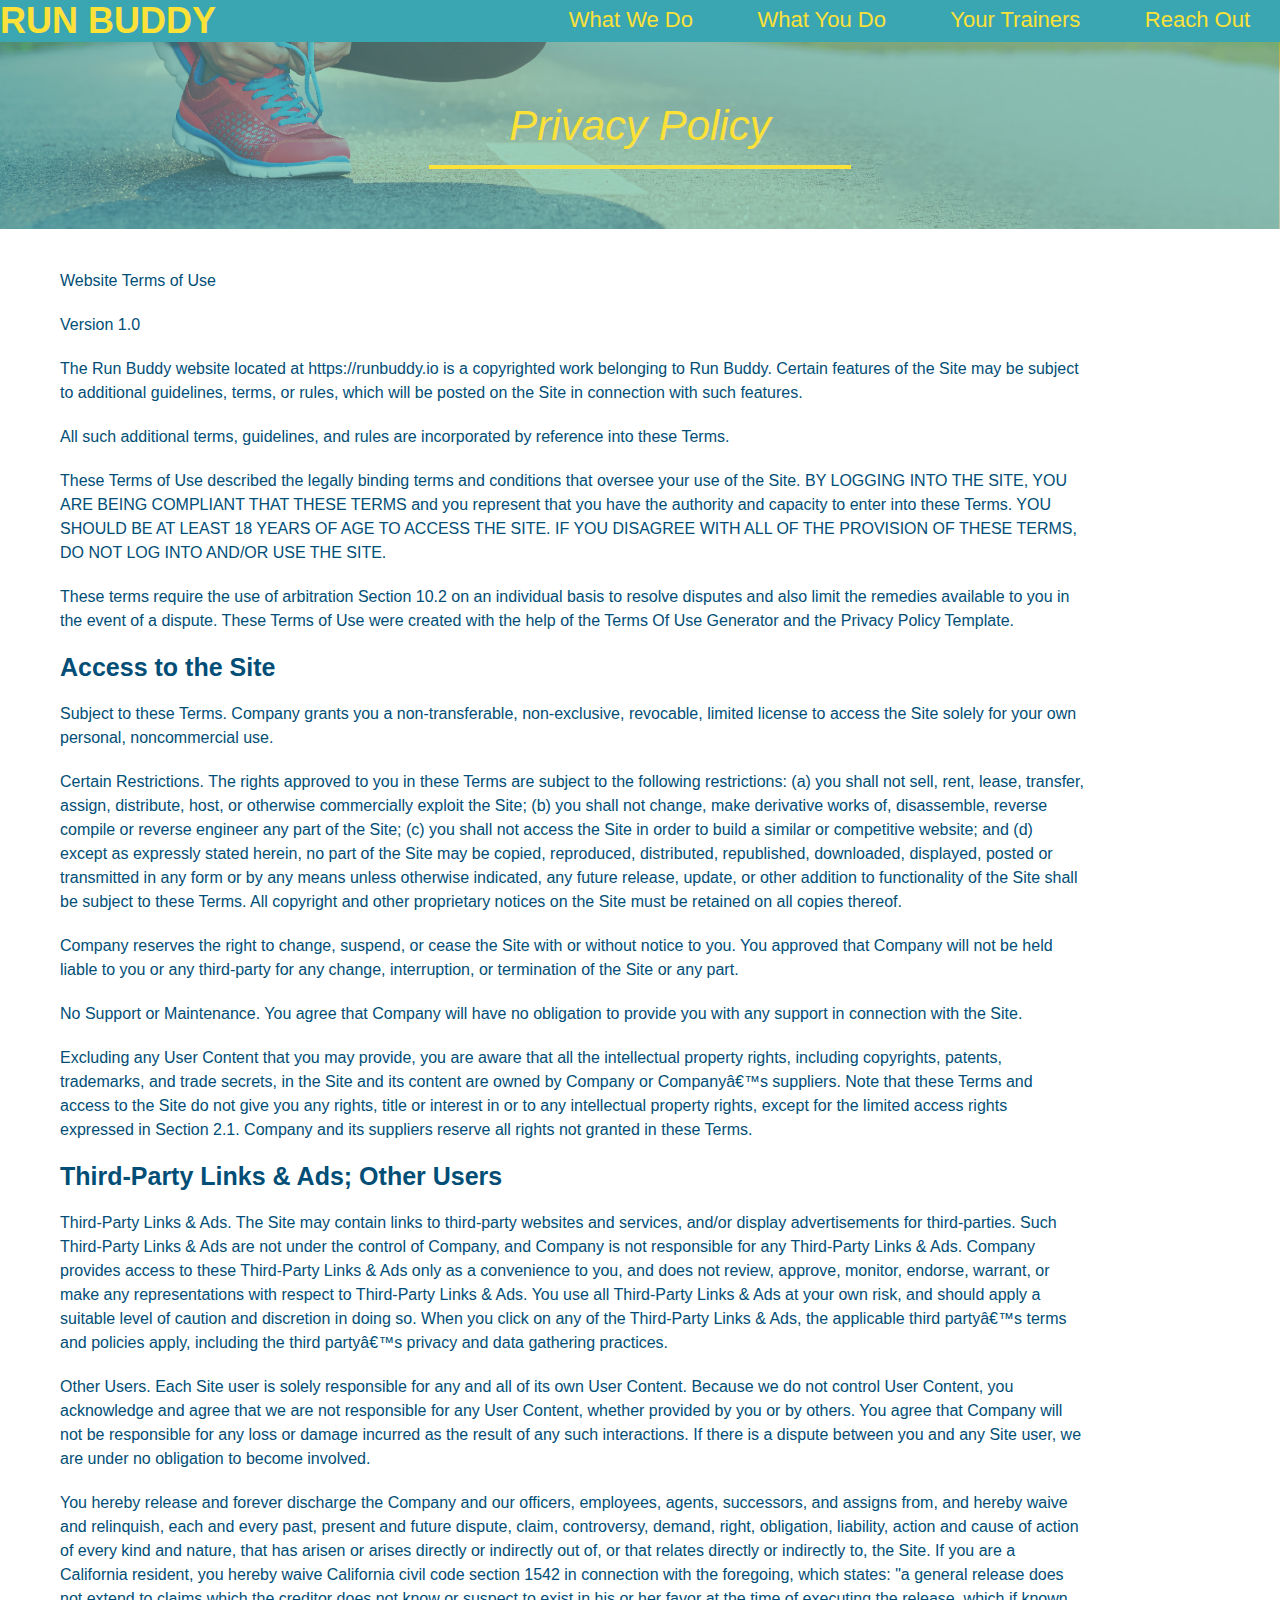
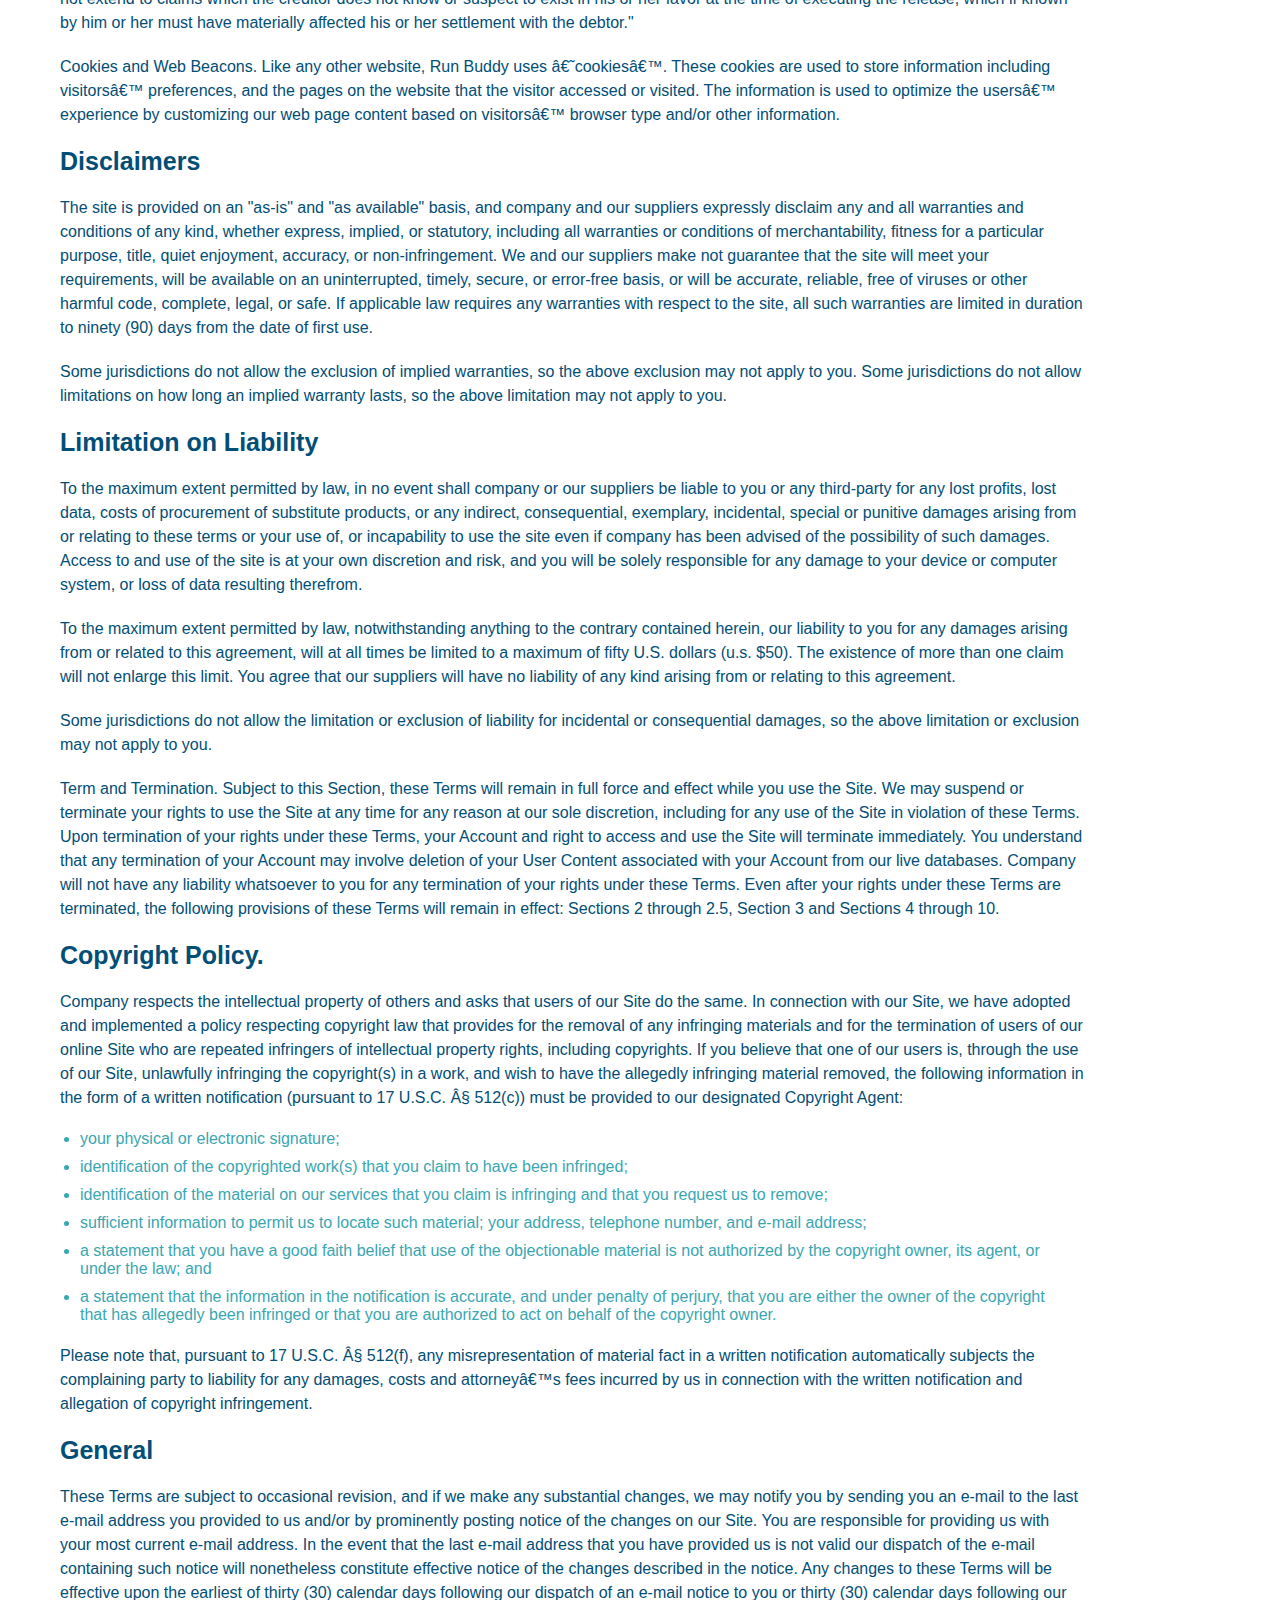
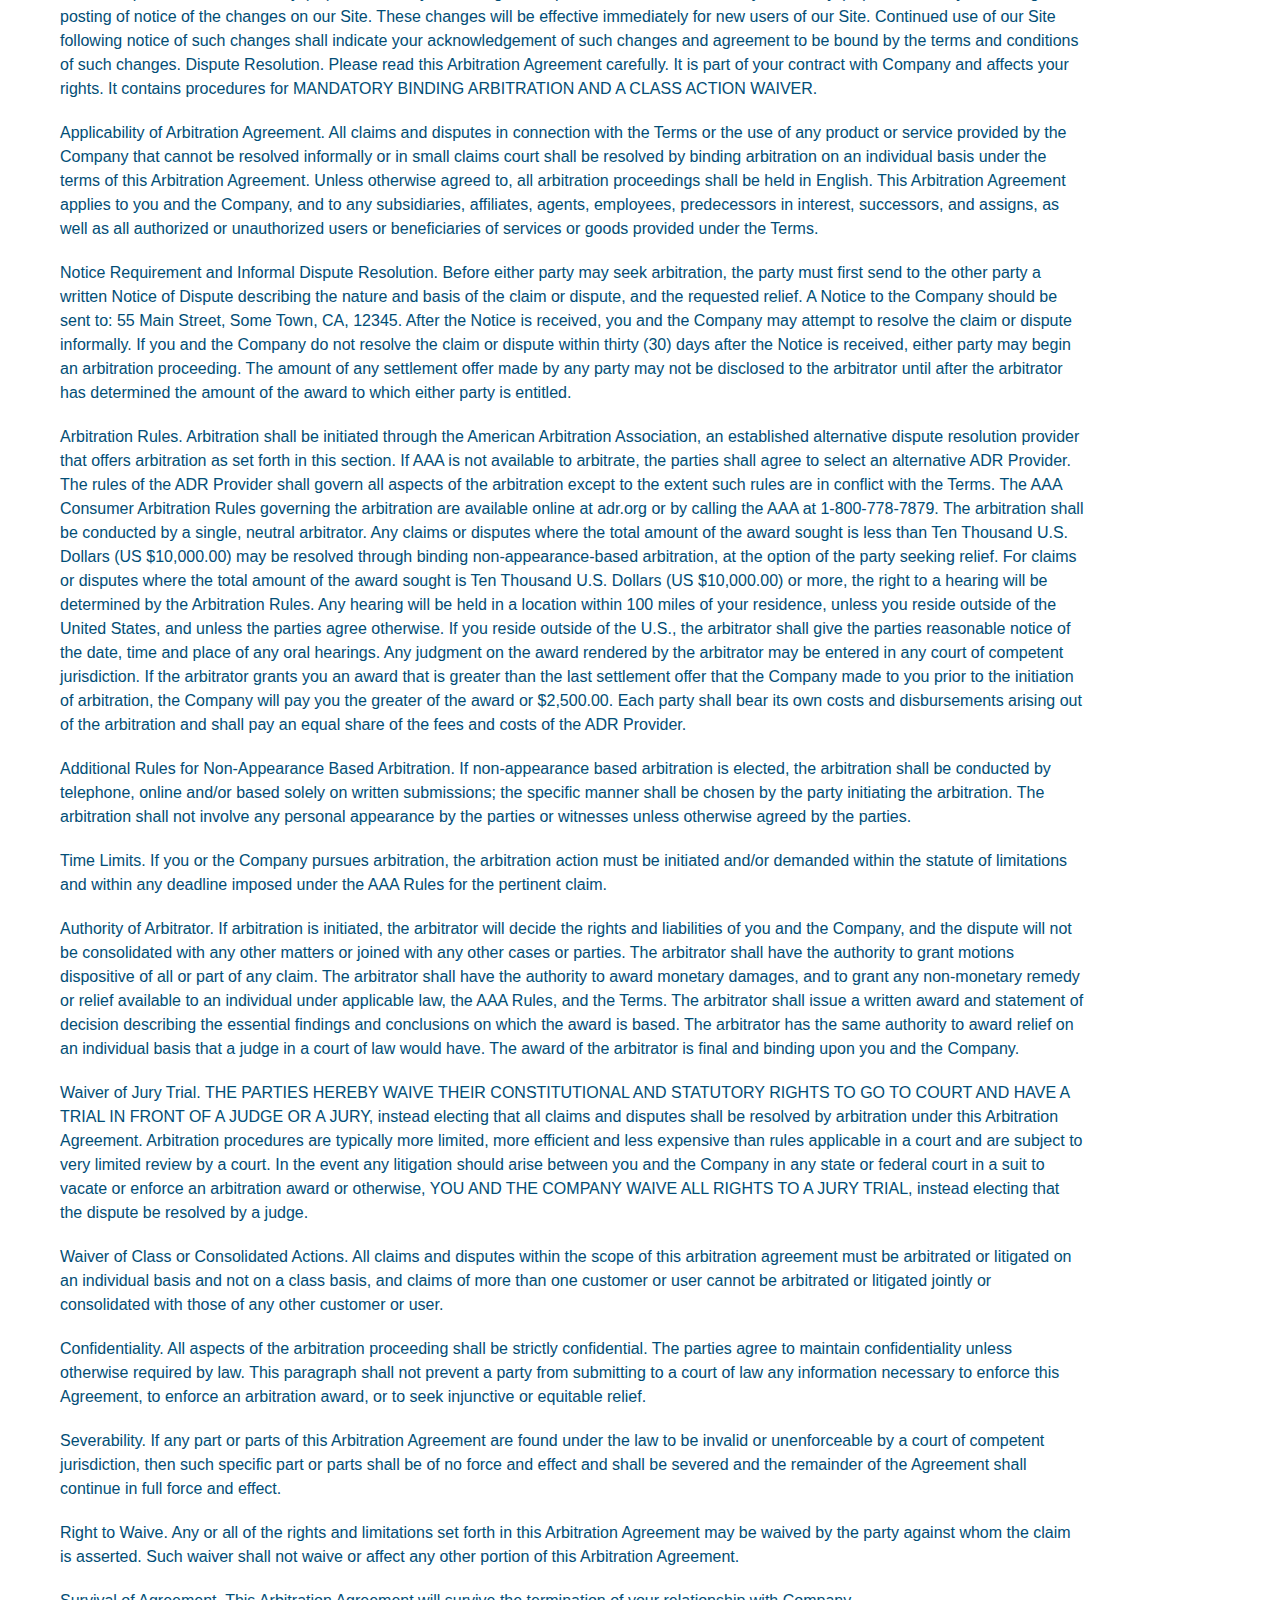
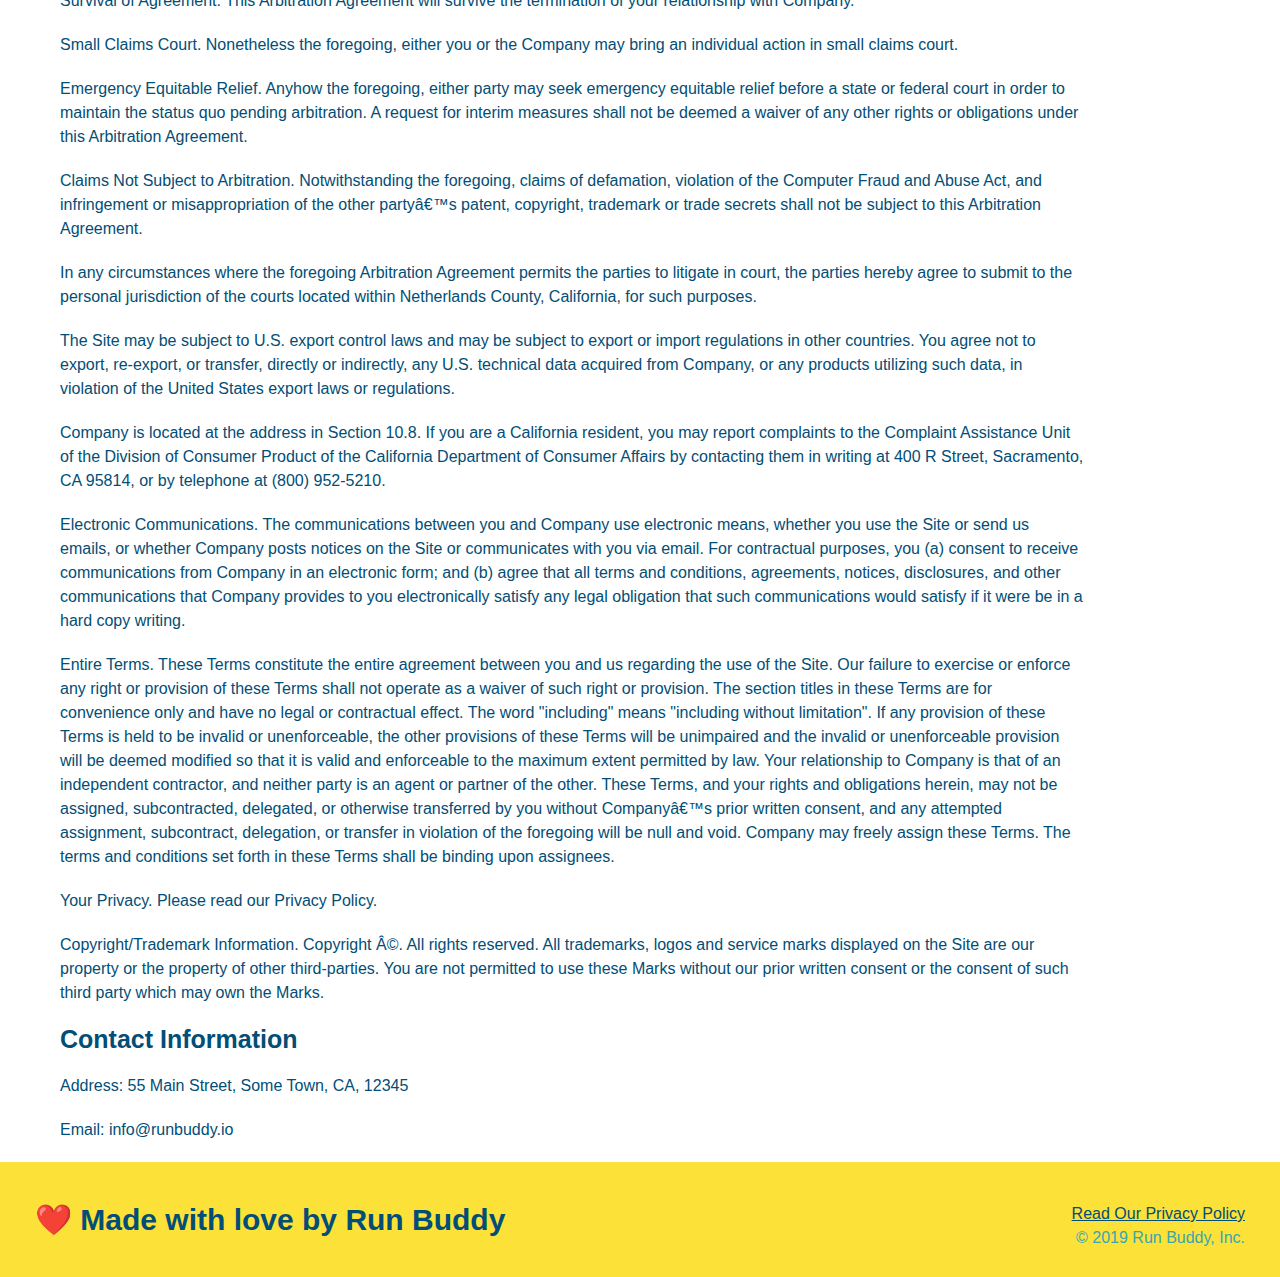
==== privacy-policy.html @ f42cd5c4 "privacy policy" ====
<!DOCTYPE html>
<html lang="en">
<head>
    <meta charset="UTF-8">
    <link rel="stylesheet" href="./assets/css/style.css" />
    <link rel="stylesheet" href="./assets/css/secondary-styles.css">
    <title>Privacy Policy - Run Buddy</title>
</head>
<body>
    <header>
        <h1>
            <a href="index.html">RUN BUDDY</a>
        </h1>
        <nav>
            <!-- Unorder list element -->
            <ul>
                <!--List item element-->
                <li>
                    <!--Anchor Element-->
                    <a href=".index.html#what-we-do">What We Do</a>
                </li>
                <li>
                    <a href=".index.html#what-you-do">What You Do</a>
                </li>
                <li>
                    <a href=".index.html#your-trainers">Your Trainers</a>
                </li>
                <li>
                    <a href=".index.html#reach-out">Reach Out</a>
                </li>
            </ul>
        </nav>
    </header>
    <section class="hero hero-secondary">
        <h2 class="page-title">
            Privacy Policy
        </h2>
    </section>
    <article class="secondary-content">
        <p>
            Website Terms of Use
          </p>
    
          <p>
            Version 1.0
          </p>
    
          <p>
            The Run Buddy website located at https://runbuddy.io is a copyrighted work belonging to Run Buddy. Certain
            features of the Site may be subject to additional guidelines, terms, or rules, which will be posted on the Site
            in connection with such features.
          </p>
    
          <p>
            All such additional terms, guidelines, and rules are incorporated by reference into these Terms.
          </p>
    
          <p>
            These Terms of Use described the legally binding terms and conditions that oversee your use of the Site. BY
            LOGGING INTO THE SITE, YOU ARE BEING COMPLIANT THAT THESE TERMS and you represent that you have the authority
            and capacity to enter into these Terms. YOU SHOULD BE AT LEAST 18 YEARS OF AGE TO ACCESS THE SITE. IF YOU
            DISAGREE WITH ALL OF THE PROVISION OF THESE TERMS, DO NOT LOG INTO AND/OR USE THE SITE.
          </p>
    
          <p>
            These terms require the use of arbitration Section 10.2 on an individual basis to resolve disputes and also
            limit the remedies available to you in the event of a dispute. These Terms of Use were created with the help of
            the Terms Of Use Generator and the Privacy Policy Template.
          </p>
    
          <h3>
            Access to the Site
          </h3>
    
          <p>
            Subject to these Terms. Company grants you a non-transferable, non-exclusive, revocable, limited license to
            access the Site solely for your own personal, noncommercial use.
          </p>
    
          <p>
            Certain Restrictions. The rights approved to you in these Terms are subject to the following restrictions: (a)
            you shall not sell, rent, lease, transfer, assign, distribute, host, or otherwise commercially exploit the Site;
            (b) you shall not change, make derivative works of, disassemble, reverse compile or reverse engineer any part of
            the Site; (c) you shall not access the Site in order to build a similar or competitive website; and (d) except
            as expressly stated herein, no part of the Site may be copied, reproduced, distributed, republished, downloaded,
            displayed, posted or transmitted in any form or by any means unless otherwise indicated, any future release,
            update, or other addition to functionality of the Site shall be subject to these Terms. All copyright and other
            proprietary notices on the Site must be retained on all copies thereof.
          </p>
    
          <p>
            Company reserves the right to change, suspend, or cease the Site with or without notice to you. You approved
            that Company will not be held liable to you or any third-party for any change, interruption, or termination of
            the Site or any part.
          </p>
    
          <p>
            No Support or Maintenance. You agree that Company will have no obligation to provide you with any support in
            connection with the Site.
          </p>
    
          <p>
            Excluding any User Content that you may provide, you are aware that all the intellectual property rights,
            including copyrights, patents, trademarks, and trade secrets, in the Site and its content are owned by Company
            or Companyâ€™s suppliers. Note that these Terms and access to the Site do not give you any rights, title or
            interest in or to any intellectual property rights, except for the limited access rights expressed in Section
            2.1. Company and its suppliers reserve all rights not granted in these Terms.
          </p>
    
          <h3>
            Third-Party Links & Ads; Other Users
          </h3>
    
          <p>
            Third-Party Links & Ads. The Site may contain links to third-party websites and services, and/or display
            advertisements for third-parties. Such Third-Party Links & Ads are not under the control of Company, and Company
            is not responsible for any Third-Party Links & Ads. Company provides access to these Third-Party Links & Ads
            only as a convenience to you, and does not review, approve, monitor, endorse, warrant, or make any
            representations with respect to Third-Party Links & Ads. You use all Third-Party Links & Ads at your own risk,
            and should apply a suitable level of caution and discretion in doing so. When you click on any of the
            Third-Party Links & Ads, the applicable third partyâ€™s terms and policies apply, including the third partyâ€™s
            privacy and data gathering practices.
          </p>
    
          <p>
            Other Users. Each Site user is solely responsible for any and all of its own User Content. Because we do not
            control User Content, you acknowledge and agree that we are not responsible for any User Content, whether
            provided by you or by others. You agree that Company will not be responsible for any loss or damage incurred as
            the result of any such interactions. If there is a dispute between you and any Site user, we are under no
            obligation to become involved.
          </p>
    
          <p>
            You hereby release and forever discharge the Company and our officers, employees, agents, successors, and
            assigns from, and hereby waive and relinquish, each and every past, present and future dispute, claim,
            controversy, demand, right, obligation, liability, action and cause of action of every kind and nature, that has
            arisen or arises directly or indirectly out of, or that relates directly or indirectly to, the Site. If you are
            a California resident, you hereby waive California civil code section 1542 in connection with the foregoing,
            which states: "a general release does not extend to claims which the creditor does not know or suspect to exist
            in his or her favor at the time of executing the release, which if known by him or her must have materially
            affected his or her settlement with the debtor."
          </p>
    
          <p>
            Cookies and Web Beacons. Like any other website, Run Buddy uses â€˜cookiesâ€™. These cookies are used to store
            information including visitorsâ€™ preferences, and the pages on the website that the visitor accessed or visited.
            The information is used to optimize the usersâ€™ experience by customizing our web page content based on visitorsâ€™
            browser type and/or other information.
          </p>
    
          <h3>
            Disclaimers
          </h3>
    
          <p>
            The site is provided on an "as-is" and "as available" basis, and company and our suppliers expressly disclaim
            any and all warranties and conditions of any kind, whether express, implied, or statutory, including all
            warranties or conditions of merchantability, fitness for a particular purpose, title, quiet enjoyment, accuracy,
            or non-infringement. We and our suppliers make not guarantee that the site will meet your requirements, will be
            available on an uninterrupted, timely, secure, or error-free basis, or will be accurate, reliable, free of
            viruses or other harmful code, complete, legal, or safe. If applicable law requires any warranties with respect
            to the site, all such warranties are limited in duration to ninety (90) days from the date of first use.
          </p>
    
          <p>
            Some jurisdictions do not allow the exclusion of implied warranties, so the above exclusion may not apply to
            you. Some jurisdictions do not allow limitations on how long an implied warranty lasts, so the above limitation
            may not apply to you.
          </p>
    
          <h3>
            Limitation on Liability
          </h3>
    
          <p>
            To the maximum extent permitted by law, in no event shall company or our suppliers be liable to you or any
            third-party for any lost profits, lost data, costs of procurement of substitute products, or any indirect,
            consequential, exemplary, incidental, special or punitive damages arising from or relating to these terms or
            your use of, or incapability to use the site even if company has been advised of the possibility of such
            damages. Access to and use of the site is at your own discretion and risk, and you will be solely responsible
            for any damage to your device or computer system, or loss of data resulting therefrom.
          </p>
    
          <p>
            To the maximum extent permitted by law, notwithstanding anything to the contrary contained herein, our liability
            to you for any damages arising from or related to this agreement, will at all times be limited to a maximum of
            fifty U.S. dollars (u.s. $50). The existence of more than one claim will not enlarge this limit. You agree that
            our suppliers will have no liability of any kind arising from or relating to this agreement.
          </p>
    
          <p>
            Some jurisdictions do not allow the limitation or exclusion of liability for incidental or consequential
            damages, so the above limitation or exclusion may not apply to you.
          </p>
    
          <p>
            Term and Termination. Subject to this Section, these Terms will remain in full force and effect while you use
            the Site. We may suspend or terminate your rights to use the Site at any time for any reason at our sole
            discretion, including for any use of the Site in violation of these Terms. Upon termination of your rights under
            these Terms, your Account and right to access and use the Site will terminate immediately. You understand that
            any termination of your Account may involve deletion of your User Content associated with your Account from our
            live databases. Company will not have any liability whatsoever to you for any termination of your rights under
            these Terms. Even after your rights under these Terms are terminated, the following provisions of these Terms
            will remain in effect: Sections 2 through 2.5, Section 3 and Sections 4 through 10.
          </p>
    
          <h3>
            Copyright Policy.
          </h3>
    
          <p>
            Company respects the intellectual property of others and asks that users of our Site do the same. In connection
            with our Site, we have adopted and implemented a policy respecting copyright law that provides for the removal
            of any infringing materials and for the termination of users of our online Site who are repeated infringers of
            intellectual property rights, including copyrights. If you believe that one of our users is, through the use of
            our Site, unlawfully infringing the copyright(s) in a work, and wish to have the allegedly infringing material
            removed, the following information in the form of a written notification (pursuant to 17 U.S.C. Â§ 512(c)) must
            be provided to our designated Copyright Agent:
          </p>
    
          <ul>
            <li>
              your physical or electronic signature;
            </li>
            <li>
              identification of the copyrighted work(s) that you claim to have been infringed;
            </li>
            <li>
              identification of the material on our services that you claim is infringing and that you request us to remove;
            </li>
            <li>
              sufficient information to permit us to locate such material; your address, telephone number, and e-mail
              address;
            </li>
            <li>
              a statement that you have a good faith belief that use of the objectionable material is not authorized by the
              copyright owner, its agent, or under the law; and
            </li>
            <li>
              a statement that the information in the notification is accurate, and under penalty of perjury, that you are
              either the owner of the copyright that has allegedly been infringed or that you are authorized to act on
              behalf of the copyright owner.
            </li>
          </ul>
    
          <p>
            Please note that, pursuant to 17 U.S.C. Â§ 512(f), any misrepresentation of material fact in a written
            notification automatically subjects the complaining party to liability for any damages, costs and attorneyâ€™s
            fees incurred by us in connection with the written notification and allegation of copyright infringement.
          </p>
    
          <h3>
            General
          </h3>
    
          <p>
            These Terms are subject to occasional revision, and if we make any substantial changes, we may notify you by
            sending you an e-mail to the last e-mail address you provided to us and/or by prominently posting notice of the
            changes on our Site. You are responsible for providing us with your most current e-mail address. In the event
            that the last e-mail address that you have provided us is not valid our dispatch of the e-mail containing such
            notice will nonetheless constitute effective notice of the changes described in the notice. Any changes to these
            Terms will be effective upon the earliest of thirty (30) calendar days following our dispatch of an e-mail
            notice to you or thirty (30) calendar days following our posting of notice of the changes on our Site. These
            changes will be effective immediately for new users of our Site. Continued use of our Site following notice of
            such changes shall indicate your acknowledgement of such changes and agreement to be bound by the terms and
            conditions of such changes. Dispute Resolution. Please read this Arbitration Agreement carefully. It is part of
            your contract with Company and affects your rights. It contains procedures for MANDATORY BINDING ARBITRATION AND
            A CLASS ACTION WAIVER.
          </p>
    
          <p>
            Applicability of Arbitration Agreement. All claims and disputes in connection with the Terms or the use of any
            product or service provided by the Company that cannot be resolved informally or in small claims court shall be
            resolved by binding arbitration on an individual basis under the terms of this Arbitration Agreement. Unless
            otherwise agreed to, all arbitration proceedings shall be held in English. This Arbitration Agreement applies to
            you and the Company, and to any subsidiaries, affiliates, agents, employees, predecessors in interest,
            successors, and assigns, as well as all authorized or unauthorized users or beneficiaries of services or goods
            provided under the Terms.
          </p>
    
          <p>
            Notice Requirement and Informal Dispute Resolution. Before either party may seek arbitration, the party must
            first send to the other party a written Notice of Dispute describing the nature and basis of the claim or
            dispute, and the requested relief. A Notice to the Company should be sent to: 55 Main Street, Some Town, CA,
            12345. After the Notice is received, you and the Company may attempt to resolve the claim or dispute informally.
            If you and the Company do not resolve the claim or dispute within thirty (30) days after the Notice is received,
            either party may begin an arbitration proceeding. The amount of any settlement offer made by any party may not
            be disclosed to the arbitrator until after the arbitrator has determined the amount of the award to which either
            party is entitled.
          </p>
    
          <p>
            Arbitration Rules. Arbitration shall be initiated through the American Arbitration Association, an established
            alternative dispute resolution provider that offers arbitration as set forth in this section. If AAA is not
            available to arbitrate, the parties shall agree to select an alternative ADR Provider. The rules of the ADR
            Provider shall govern all aspects of the arbitration except to the extent such rules are in conflict with the
            Terms. The AAA Consumer Arbitration Rules governing the arbitration are available online at adr.org or by
            calling the AAA at 1-800-778-7879. The arbitration shall be conducted by a single, neutral arbitrator. Any
            claims or disputes where the total amount of the award sought is less than Ten Thousand U.S. Dollars (US
            $10,000.00) may be resolved through binding non-appearance-based arbitration, at the option of the party seeking
            relief. For claims or disputes where the total amount of the award sought is Ten Thousand U.S. Dollars (US
            $10,000.00) or more, the right to a hearing will be determined by the Arbitration Rules. Any hearing will be
            held in a location within 100 miles of your residence, unless you reside outside of the United States, and
            unless the parties agree otherwise. If you reside outside of the U.S., the arbitrator shall give the parties
            reasonable notice of the date, time and place of any oral hearings. Any judgment on the award rendered by the
            arbitrator may be entered in any court of competent jurisdiction. If the arbitrator grants you an award that is
            greater than the last settlement offer that the Company made to you prior to the initiation of arbitration, the
            Company will pay you the greater of the award or $2,500.00. Each party shall bear its own costs and
            disbursements arising out of the arbitration and shall pay an equal share of the fees and costs of the ADR
            Provider.
          </p>
    
          <p>
            Additional Rules for Non-Appearance Based Arbitration. If non-appearance based arbitration is elected, the
            arbitration shall be conducted by telephone, online and/or based solely on written submissions; the specific
            manner shall be chosen by the party initiating the arbitration. The arbitration shall not involve any personal
            appearance by the parties or witnesses unless otherwise agreed by the parties.
          </p>
    
          <p>
            Time Limits. If you or the Company pursues arbitration, the arbitration action must be initiated and/or demanded
            within the statute of limitations and within any deadline imposed under the AAA Rules for the pertinent claim.
          </p>
    
          <p>
            Authority of Arbitrator. If arbitration is initiated, the arbitrator will decide the rights and liabilities of
            you and the Company, and the dispute will not be consolidated with any other matters or joined with any other
            cases or parties. The arbitrator shall have the authority to grant motions dispositive of all or part of any
            claim. The arbitrator shall have the authority to award monetary damages, and to grant any non-monetary remedy
            or relief available to an individual under applicable law, the AAA Rules, and the Terms. The arbitrator shall
            issue a written award and statement of decision describing the essential findings and conclusions on which the
            award is based. The arbitrator has the same authority to award relief on an individual basis that a judge in a
            court of law would have. The award of the arbitrator is final and binding upon you and the Company.
          </p>
    
          <p>
            Waiver of Jury Trial. THE PARTIES HEREBY WAIVE THEIR CONSTITUTIONAL AND STATUTORY RIGHTS TO GO TO COURT AND HAVE
            A TRIAL IN FRONT OF A JUDGE OR A JURY, instead electing that all claims and disputes shall be resolved by
            arbitration under this Arbitration Agreement. Arbitration procedures are typically more limited, more efficient
            and less expensive than rules applicable in a court and are subject to very limited review by a court. In the
            event any litigation should arise between you and the Company in any state or federal court in a suit to vacate
            or enforce an arbitration award or otherwise, YOU AND THE COMPANY WAIVE ALL RIGHTS TO A JURY TRIAL, instead
            electing that the dispute be resolved by a judge.
          </p>
    
          <p>
            Waiver of Class or Consolidated Actions. All claims and disputes within the scope of this arbitration agreement
            must be arbitrated or litigated on an individual basis and not on a class basis, and claims of more than one
            customer or user cannot be arbitrated or litigated jointly or consolidated with those of any other customer or
            user.
          </p>
    
          <p>
            Confidentiality. All aspects of the arbitration proceeding shall be strictly confidential. The parties agree to
            maintain confidentiality unless otherwise required by law. This paragraph shall not prevent a party from
            submitting to a court of law any information necessary to enforce this Agreement, to enforce an arbitration
            award, or to seek injunctive or equitable relief.
          </p>
    
          <p>
            Severability. If any part or parts of this Arbitration Agreement are found under the law to be invalid or
            unenforceable by a court of competent jurisdiction, then such specific part or parts shall be of no force and
            effect and shall be severed and the remainder of the Agreement shall continue in full force and effect.
          </p>
    
          <p>
            Right to Waive. Any or all of the rights and limitations set forth in this Arbitration Agreement may be waived
            by the party against whom the claim is asserted. Such waiver shall not waive or affect any other portion of this
            Arbitration Agreement.
          </p>
    
          <p>
            Survival of Agreement. This Arbitration Agreement will survive the termination of your relationship with
            Company.
          </p>
    
          <p>
            Small Claims Court. Nonetheless the foregoing, either you or the Company may bring an individual action in small
            claims court.
          </p>
    
          <p>
            Emergency Equitable Relief. Anyhow the foregoing, either party may seek emergency equitable relief before a
            state or federal court in order to maintain the status quo pending arbitration. A request for interim measures
            shall not be deemed a waiver of any other rights or obligations under this Arbitration Agreement.
          </p>
    
          <p>
            Claims Not Subject to Arbitration. Notwithstanding the foregoing, claims of defamation, violation of the
            Computer Fraud and Abuse Act, and infringement or misappropriation of the other partyâ€™s patent, copyright,
            trademark or trade secrets shall not be subject to this Arbitration Agreement.
          </p>
    
          <p>
            In any circumstances where the foregoing Arbitration Agreement permits the parties to litigate in court, the
            parties hereby agree to submit to the personal jurisdiction of the courts located within Netherlands County,
            California, for such purposes.
          </p>
    
          <p>
            The Site may be subject to U.S. export control laws and may be subject to export or import regulations in other
            countries. You agree not to export, re-export, or transfer, directly or indirectly, any U.S. technical data
            acquired from Company, or any products utilizing such data, in violation of the United States export laws or
            regulations.
          </p>
    
          <p>
            Company is located at the address in Section 10.8. If you are a California resident, you may report complaints
            to the Complaint Assistance Unit of the Division of Consumer Product of the California Department of Consumer
            Affairs by contacting them in writing at 400 R Street, Sacramento, CA 95814, or by telephone at (800) 952-5210.
          </p>
    
          <p>
            Electronic Communications. The communications between you and Company use electronic means, whether you use the
            Site or send us emails, or whether Company posts notices on the Site or communicates with you via email. For
            contractual purposes, you (a) consent to receive communications from Company in an electronic form; and (b)
            agree that all terms and conditions, agreements, notices, disclosures, and other communications that Company
            provides to you electronically satisfy any legal obligation that such communications would satisfy if it were be
            in a hard copy writing.
          </p>
    
          <p>
            Entire Terms. These Terms constitute the entire agreement between you and us regarding the use of the Site. Our
            failure to exercise or enforce any right or provision of these Terms shall not operate as a waiver of such right
            or provision. The section titles in these Terms are for convenience only and have no legal or contractual
            effect. The word "including" means "including without limitation". If any provision of these Terms is held to be
            invalid or unenforceable, the other provisions of these Terms will be unimpaired and the invalid or
            unenforceable provision will be deemed modified so that it is valid and enforceable to the maximum extent
            permitted by law. Your relationship to Company is that of an independent contractor, and neither party is an
            agent or partner of the other. These Terms, and your rights and obligations herein, may not be assigned,
            subcontracted, delegated, or otherwise transferred by you without Companyâ€™s prior written consent, and any
            attempted assignment, subcontract, delegation, or transfer in violation of the foregoing will be null and void.
            Company may freely assign these Terms. The terms and conditions set forth in these Terms shall be binding upon
            assignees.
          </p>
    
          <p>
            Your Privacy. Please read our Privacy Policy.
          </p>
    
          <p>
            Copyright/Trademark Information. Copyright Â©. All rights reserved. All trademarks, logos and service marks
            displayed on the Site are our property or the property of other third-parties. You are not permitted to use
            these Marks without our prior written consent or the consent of such third party which may own the Marks.
          </p>
    
          <h3>
            Contact Information
          </h3>
    
          <p>
            Address: 55 Main Street, Some Town, CA, 12345
          </p>
    
          <p>
            Email: info@runbuddy.io
          </p>
    </article>
    <footer>
        <h2>❤️ Made with love by Run Buddy</h2>
        <div>
            <a href="./privacy-policy.html">Read Our Privacy Policy</a><br />
            &copy; 2019 Run Buddy, Inc.
        </div>
    </footer>
</body>
</html>
---- assets/css/style.css ----
* {
    margin: 0;
    padding: 0;
    box-sizing: border-box;
}
body {
    font-family: Helvetica, Arial, sans-serif;
    color: #39a6b2
}
/* how to make a CSS comment*/

header {
    padding: 20px 35 px;
    background-color: #39a6b2;
}
header h1 {
    font-weight: bold;
    font-size: 36px;
    color: #fce138;
    margin: 0;
    display: inline;
}
header a {
    text-decoration: none;
    color: #fce138
}
header nav {
    float: right;
    margin: 7px 0;
}
header nav ul li {
    display: inline;
}
header nav ul li a {
    margin: 0 30px;
    font-weight: lighter;
    font-size: 22px;
}
footer {
    background: #fce138;
    width: 100%;
    padding: 40px 35px;
}
footer h2 {
    display: inline;
    color: #024e76;
    font-size: 30px;
    margin: 0;
}
footer div {
    float: right;
    line-height: 1.5;
    text-align: right;
}
footer a {
    color: #024e76;
}
/* Hero Style Start */
section {
    padding: 60px;
}
/* Hero Style Start */
.hero {
    background-image: url("../images/hero-bg.jpg");
    height: 600px;
    background-size: cover;
    background-position: center;
    position: relative;
}
.hero-form {
    background-color: #fce138;
    padding: 20px;
    width: 500px;
    color: #024e76;
    border-style: solid;
    border-width: 3px;
    border-color: #024e76;
    position: absolute;
    bottom: 120px;
    right: 140px;
}
.hero-form p {
    margin: 5px 0 15px 0; 
}
.hero-form h3 {
    margin: 0;
    font-size: 30px;
}
.form-input {
    border: 1px solid #024e76;
    display: block;
    padding: 7px 15px;
    font-size: 16px;
    color: #024e76;
    width: 100%;
    margin-bottom: 15px;
}
.hero-form label {
    margin: 0 5px;
}
.hero-form button {
    background-color: #024e76;
    font-size: 16px;
    padding: 10px 20px;
    border: none;
    color: #fce138;
}
/*Hero Style End */
/*What we do section*/
.intro {
    text-align: center;
}
.intro p {
    line-height: 1.7;
    color: #39a6b2;
    width: 80%;
    font-size: 20px;
    margin: 0 auto;
}
.steps {
    text-align: center;
    background: #fce138
}
.section-title {
    font-size: 55px;
    color: #024e76;
    margin-bottom: 35px;
    padding: 0 100px 20px 100px;
    display: inline-block;
    border-bottom: 3px solid;
}
.primary-border {
    border-color:#fce138;
}
.secondary-border {
    border-color: #39a6b2;
}
.steps div {
    margin-bottom: 80px;
}
.steps img {
    width: 15%;
    margin: 10px 0;
}
.steps h3 {
    color: #024e76;
    font-size: 46px;
    margin-top: 10px;
}
.steps p {
    color: #39a6b2;
    font-size: 23px;
}
.steps span {
    font-size: 38px;
}
/*Trainers*/
.trainers {
    text-align: center;
}
.trainer {
    width: 900px;
    margin: 0 auto 30px auto;
    background: #024e76;
    color: #fce138;
    overflow: auto;
}
.trainer img {
    width: 35%;
    float: left;
}
.trainer-bio {
    padding: 35px;
    float: left;
    width: 65%;
}
.text-left {
    text-align: left;
}
.text-right {
    text-align: right;
}
.trainer-bio h3 {
    font-size: 32px;
    margin-bottom: 8px;
}
.trainer-bio h4 {
    font-weight: lighter;
    font-size: 26px;
    margin-bottom: 25px;
}
.trainer-bio p {
    font-size: 17px;
    line-height: 1.3;
}
/*End Trainers*/
/*Reach out styles start */
.contact {
    text-align: center;
    background: #024e76;
}
.contact h2 {
    color:#fce138
}
.contact-info iframe {
    width: 400px;
    height: 400px;
}
.contact-info div {
    width: 410px;
    display: inline-block;
    vertical-align: top;
    text-align: left;
    margin: 30px 0 0 60px;
    color: white;
}
.contact-info h3 {
    color: #fce138;
    font-size: 32px;
}
.contact-info p, .contact-info address {
    margin: 20px 0;
    line-height: 1.5;
    font-size: 20px;
    font-style: normal;
}
.contact-info a {
    color: #fce138
}
/* REACH OUT END */
.hero-secondary {
    background-color: black;
    color: red;
}
---- assets/css/secondary-styles.css ----
.hero {
    background-position: bottom;
    height: auto;
    text-align: center;
    margin-bottom: 40px;
}
.page-title {
    color: #fce138;
    display: inline-block;
    border-bottom: 4px solid #fce138;
    padding: 0 80px 15px 80px;
    font-weight: normal;
    font-size: 42px;
    font-style: italic;
}
.secondary-content {
    width: 80%;
    margin: 30px 0 0 60px;
    color: #024e76;

}
.secondary-content h3 {
    font-size: 25px;
    margin: 20px 0 20px 0;
}
.secondary-content p {
    font-size: 16px;
    line-height: 1.5;
    margin: 20px 0 20px 0;
}
.secondary-content ul {
    margin: 15px 20px 15px 20px;
}
.secondary-content li {
    color: #39a6b2;
    margin: 10px 0 10px 0;
}
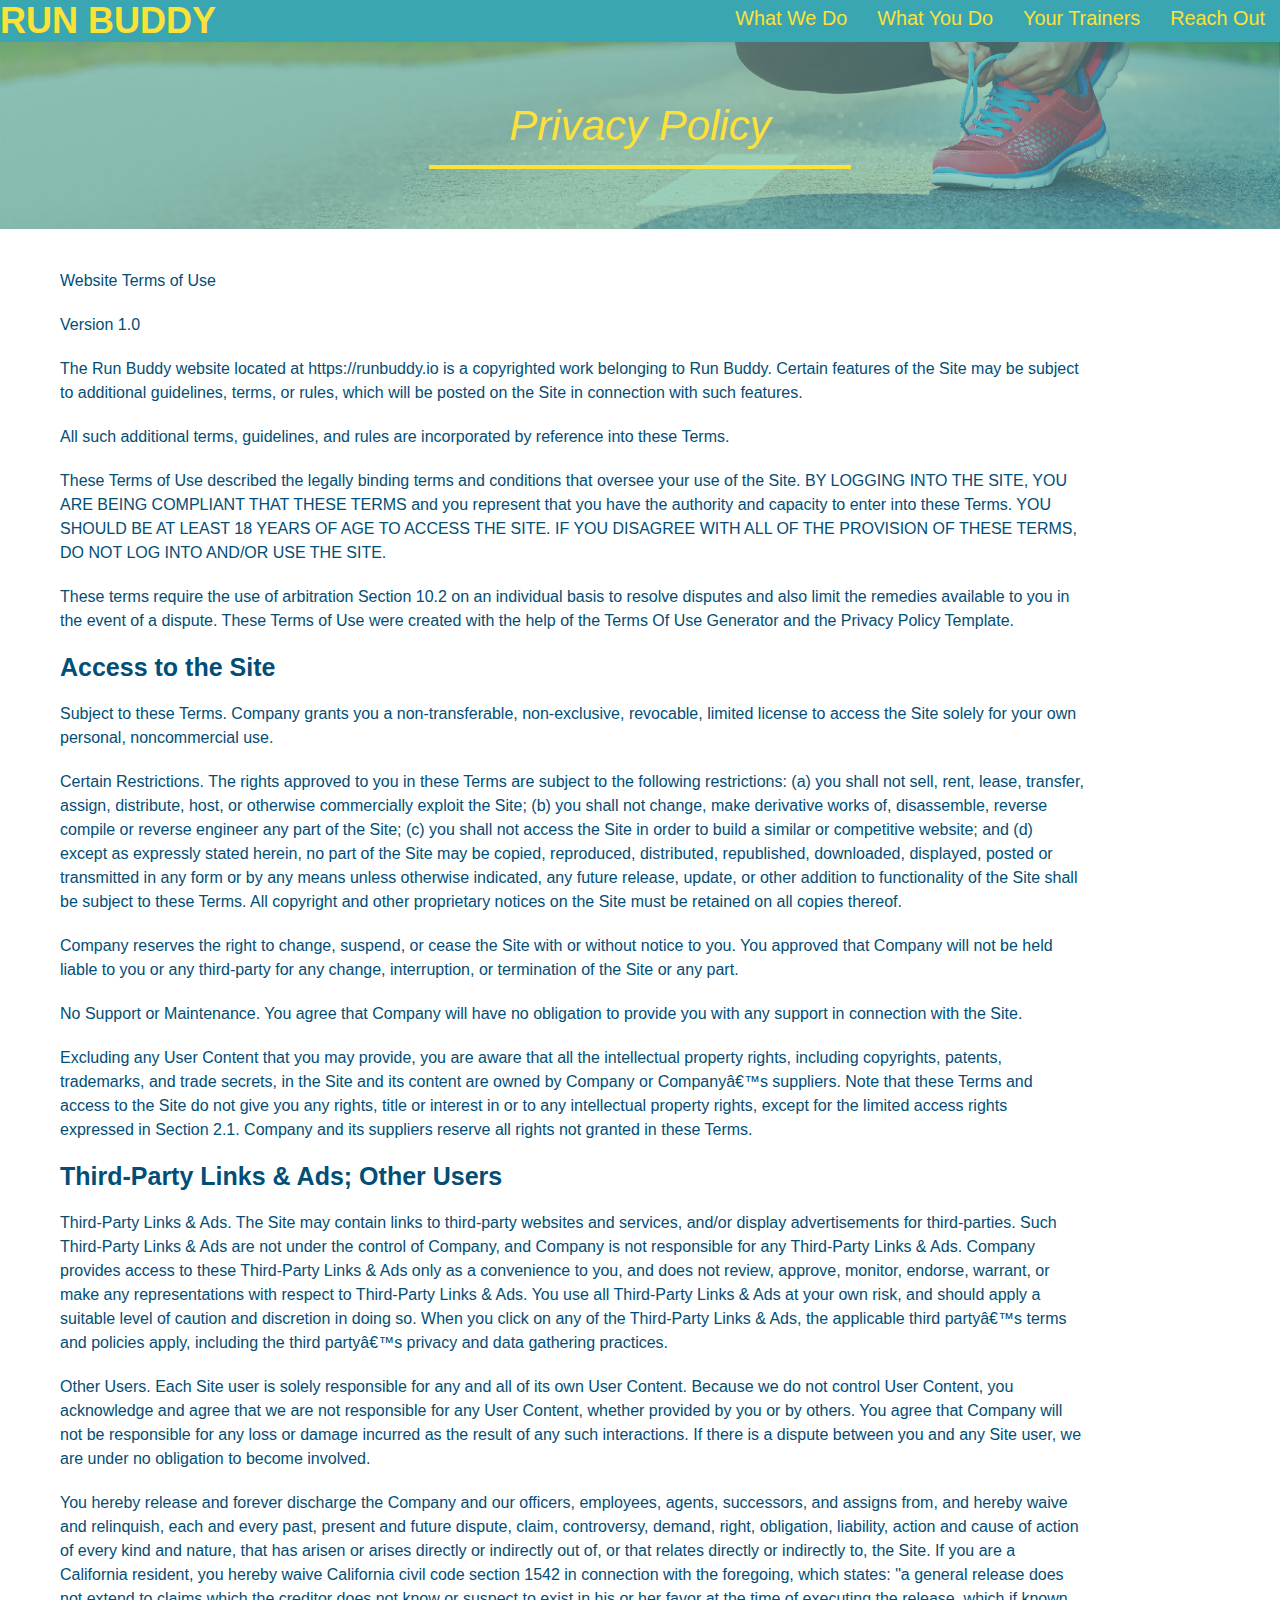
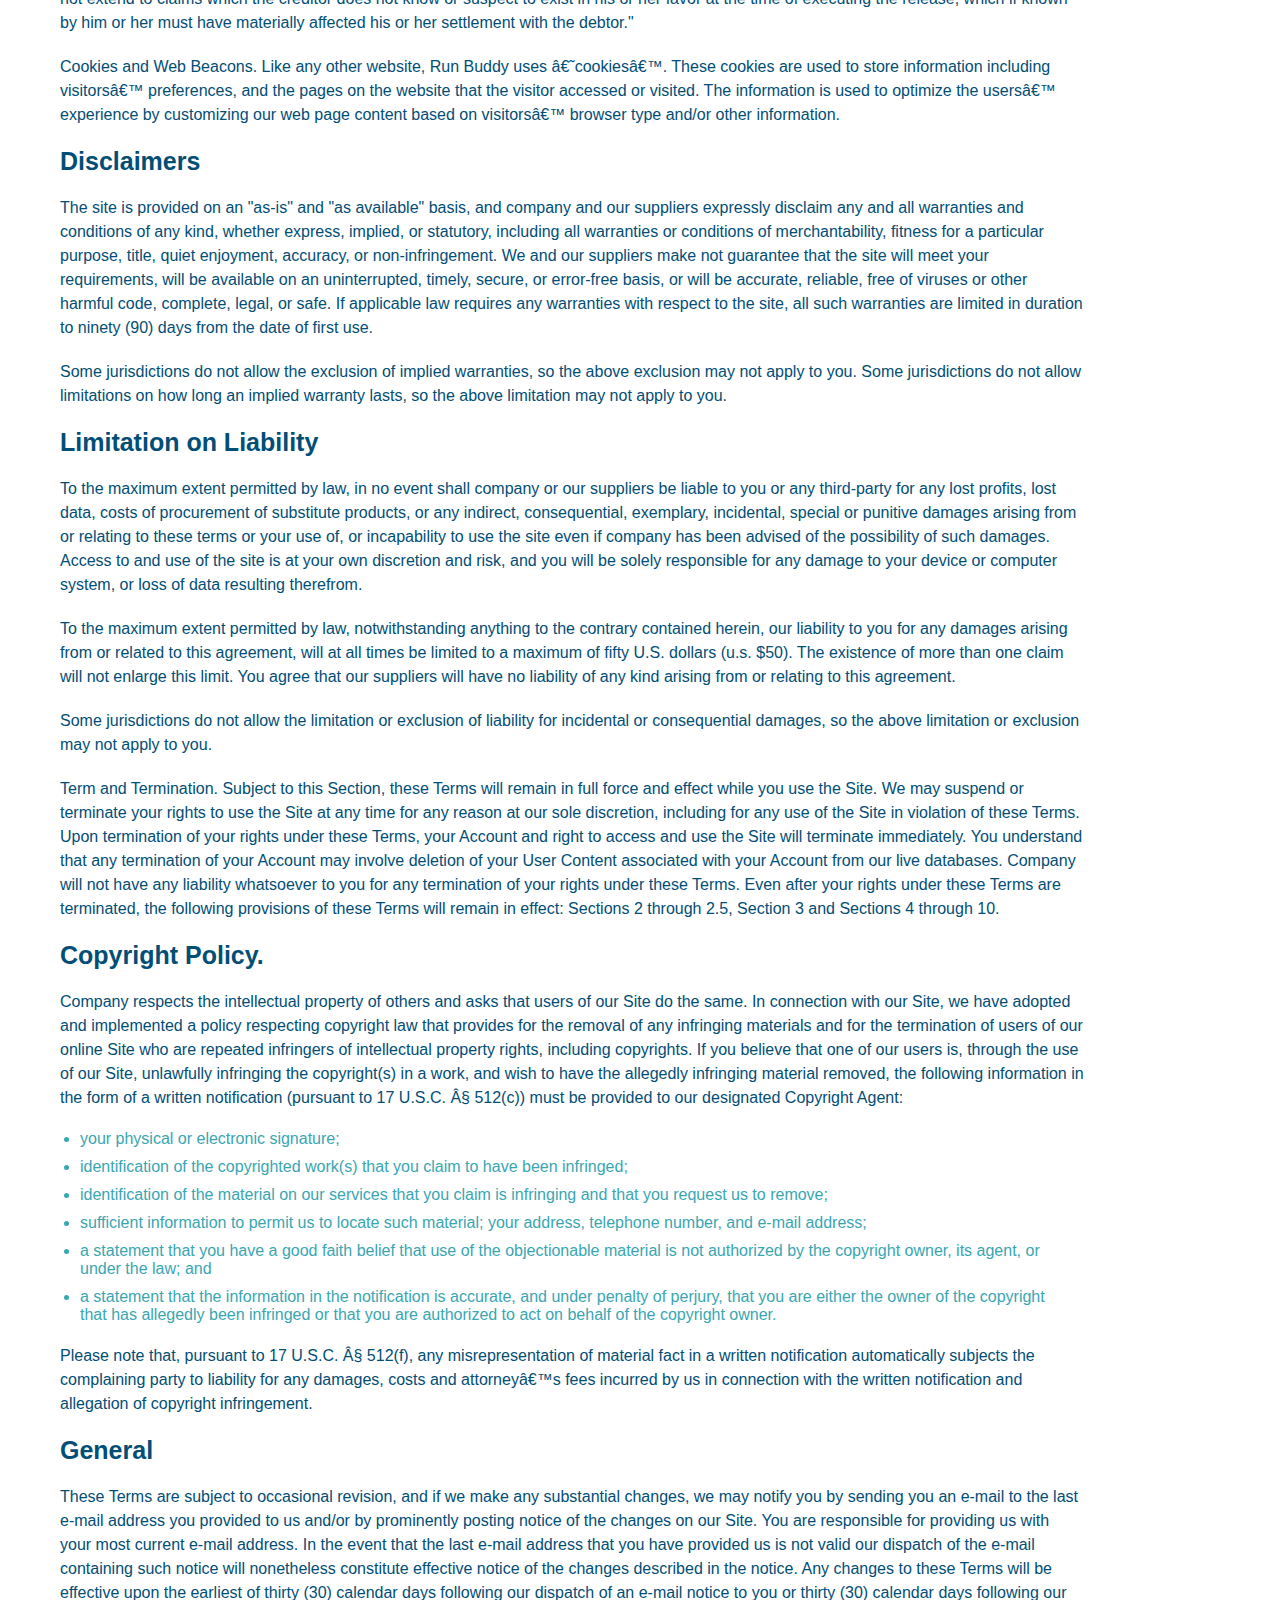
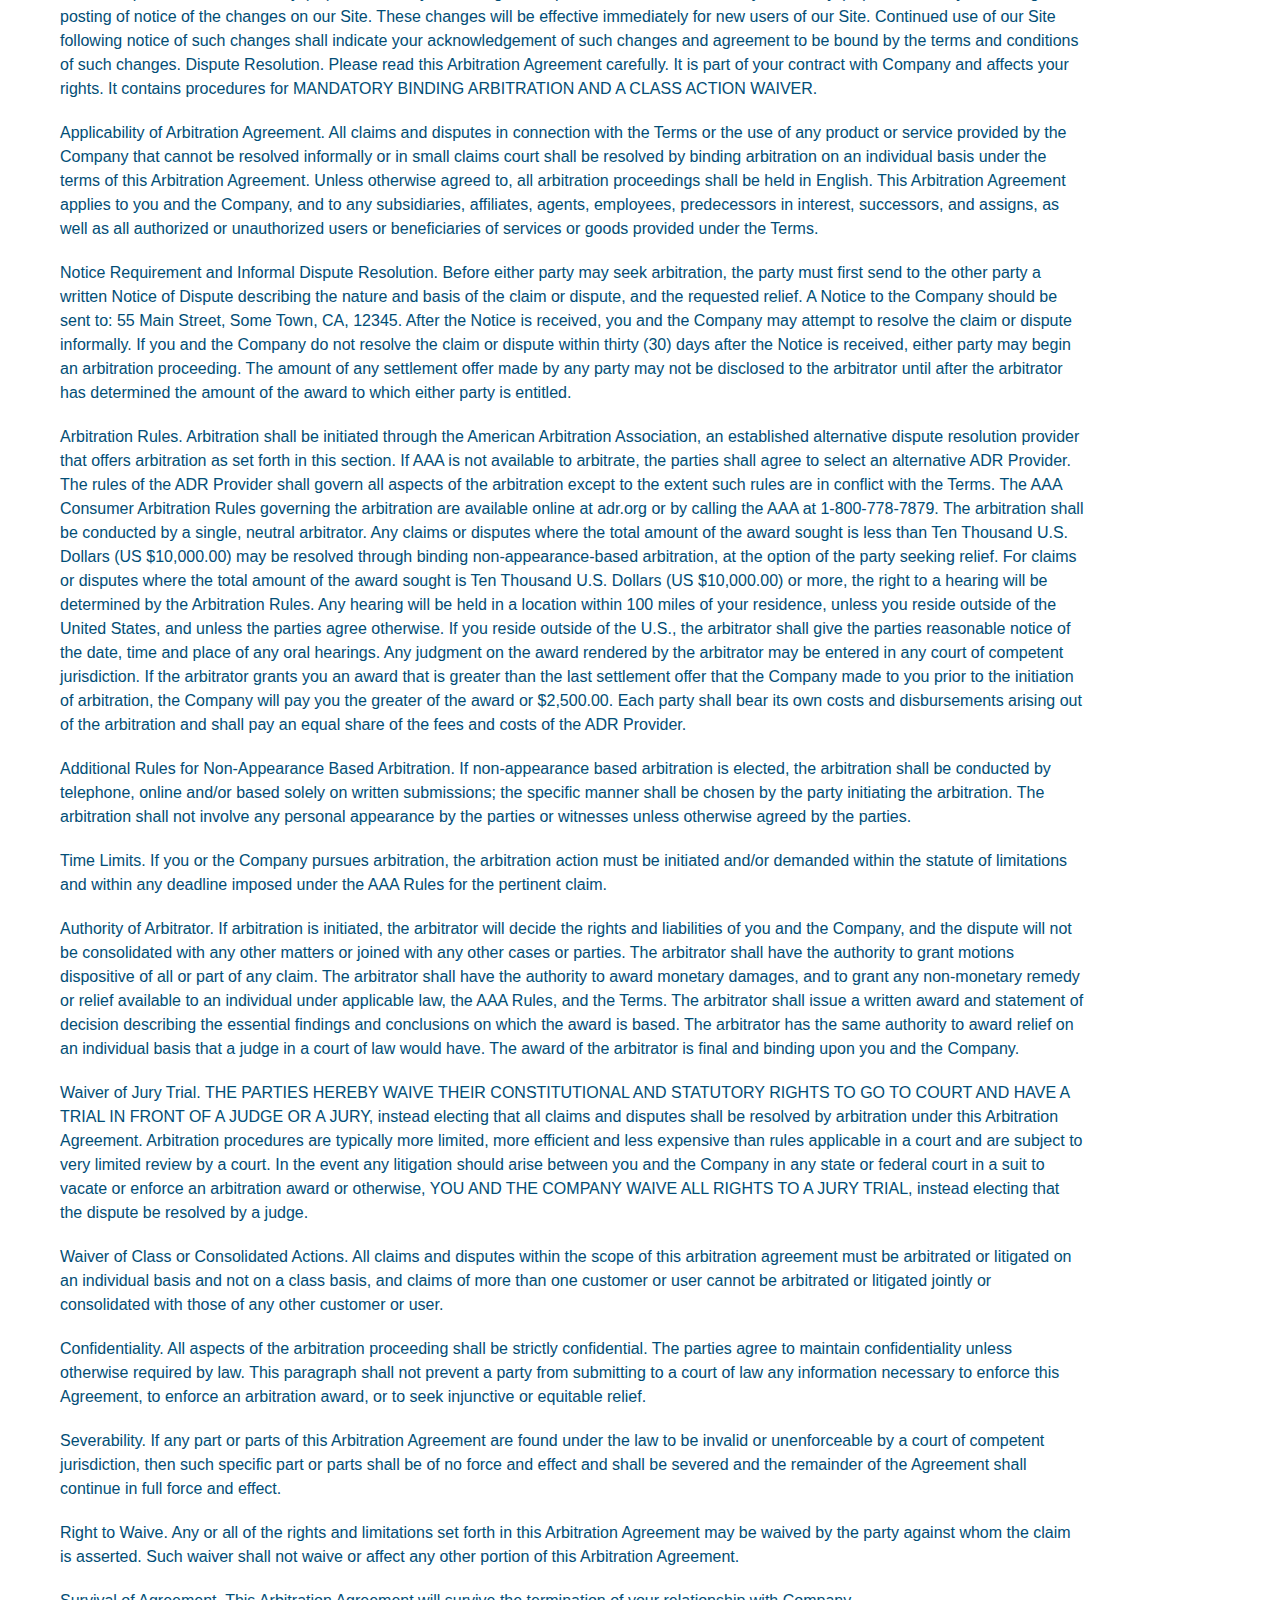
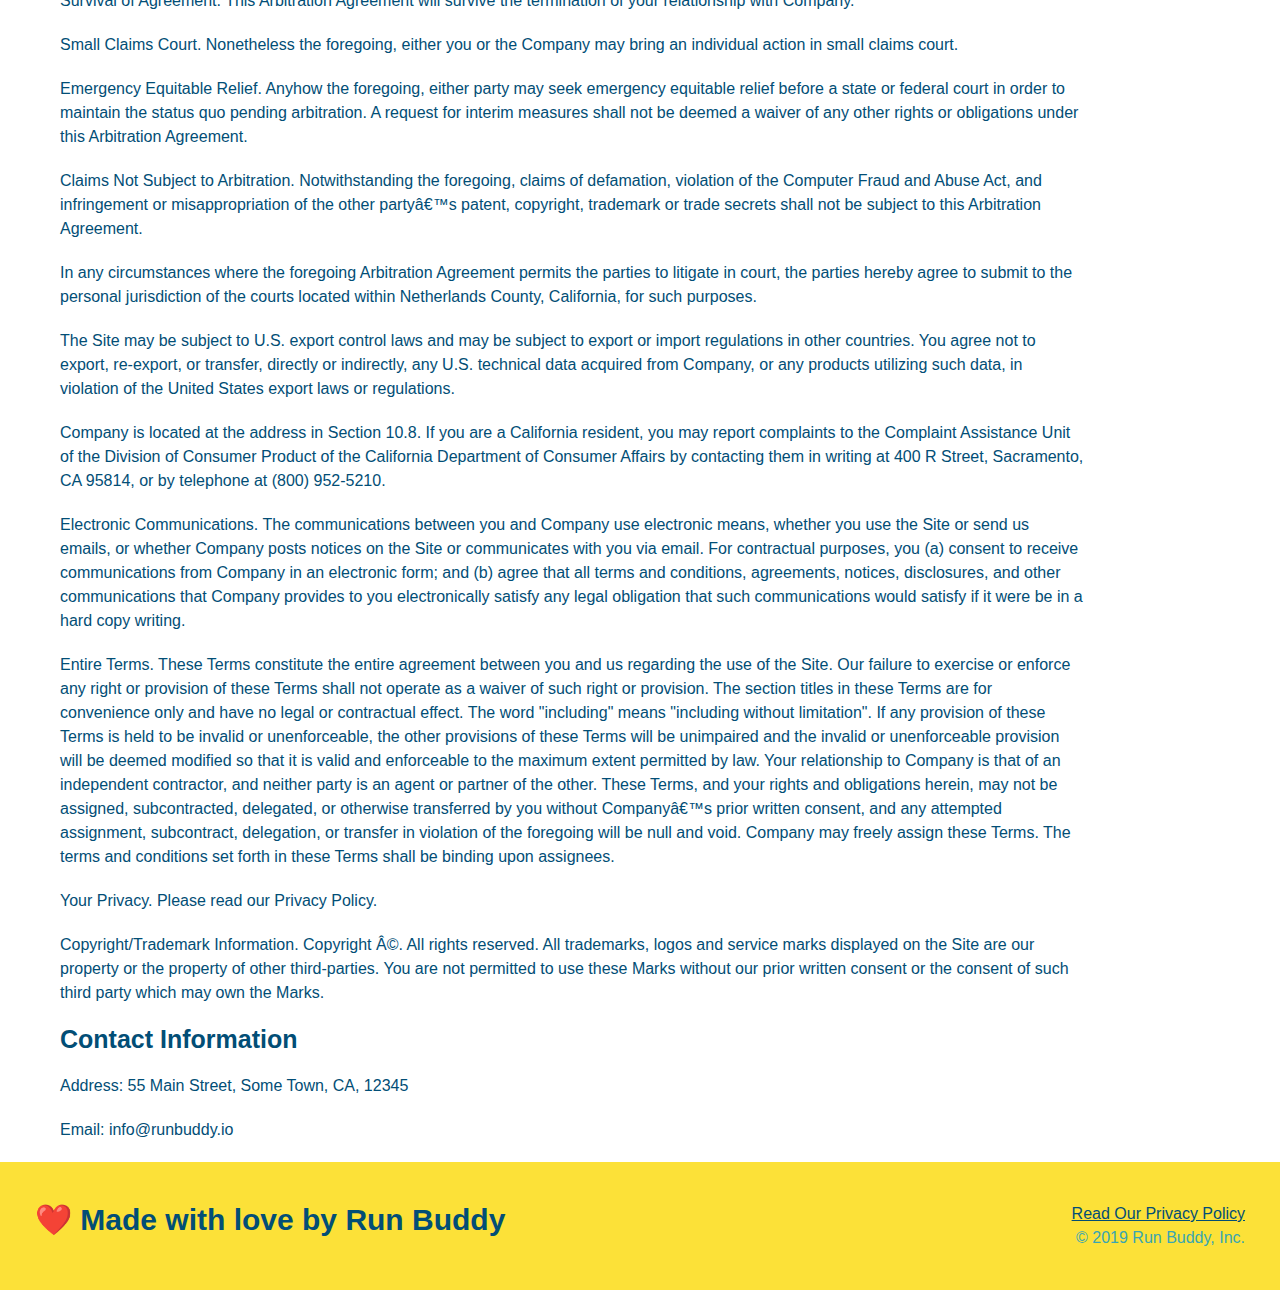
==== commit 362f2427: "added media queries" ====
--- a/privacy-policy.html
+++ b/privacy-policy.html
@@ -4,6 +4,7 @@
     <meta charset="UTF-8">
     <link rel="stylesheet" href="./assets/css/style.css" />
     <link rel="stylesheet" href="./assets/css/secondary-styles.css">
+    <meta name="viewport" content="width=device-width, initial-scale=1.0" />
     <title>Privacy Policy - Run Buddy</title>
 </head>
 <body>
--- a/assets/css/style.css
+++ b/assets/css/style.css
@@ -12,72 +12,90 @@
 header {
     padding: 20px 35 px;
     background-color: #39a6b2;
+    display: flex;
+    justify-content: space-between;
+    flex-wrap: wrap;
 }
 header h1 {
     font-weight: bold;
     font-size: 36px;
     color: #fce138;
     margin: 0;
-    display: inline;
 }
 header a {
     text-decoration: none;
     color: #fce138
 }
 header nav {
-    float: right;
     margin: 7px 0;
 }
-header nav ul li {
-    display: inline;
+header nav ul {
+    display: flex;
+    flex-wrap: wrap;
+    justify-content: space-between;
+    align-items: center;
+    list-style: none;
 }
 header nav ul li a {
-    margin: 0 30px;
+    padding: 10px 15px;
     font-weight: lighter;
-    font-size: 22px;
+    font-size: 1.55vw;
 }
 footer {
     background: #fce138;
     width: 100%;
     padding: 40px 35px;
+    display: flex;
+    justify-content: space-between;
+    flex-wrap: wrap;
 }
 footer h2 {
-    display: inline;
     color: #024e76;
     font-size: 30px;
     margin: 0;
 }
 footer div {
-    float: right;
     line-height: 1.5;
     text-align: right;
 }
 footer a {
     color: #024e76;
 }
-/* Hero Style Start */
 section {
     padding: 60px;
 }
 /* Hero Style Start */
 .hero {
-    background-image: url("../images/hero-bg.jpg");
-    height: 600px;
+    background-image: url("../images/flipped-hero-image.jpg");
     background-size: cover;
     background-position: center;
-    position: relative;
+    display: flex;
+    justify-content: center;
+    flex-wrap: wrap;
+    align-items: flex-start;
+}
+.hero-cta {
+    width: 35%;
+    text-align: right;
+    margin: 3.5%;
+    color: #fff;
+    font-size: 18px;
+    line-height: 1.2;
+}
+.hero-cta h2 {
+    font-style: italic;
+    font-size: 55px;
+    color:#fce138;
 }
 .hero-form {
     background-color: #fce138;
     padding: 20px;
-    width: 500px;
     color: #024e76;
     border-style: solid;
     border-width: 3px;
     border-color: #024e76;
-    position: absolute;
-    bottom: 120px;
-    right: 140px;
+    width: 40%;
+    margin: 3.5%;
 }
 .hero-form p {
     margin: 5px 0 15px 0; 
@@ -107,27 +125,35 @@
 }
 /*Hero Style End */
 /*What we do section*/
-.intro {
-    text-align: center;
-}
 .intro p {
     line-height: 1.7;
     color: #39a6b2;
     width: 80%;
     font-size: 20px;
     margin: 0 auto;
+    text-align: center;
+}
+.step {
+    margin:50px auto;
+    padding-bottom: 50px;
+    width: 80%;
+    border-bottom: 1px solid #39a6b2;
+    display: flex;
+    flex-wrap: wrap;
+    align-items: center;
+    justify-content: space-between;
 }
 .steps {
+    background: #fce138
+}
+.section-title {
+    font-size: 48px;
+    color: #024e76;
+    margin-bottom: 35px;
+    padding-bottom: 20px;
     text-align: center;
-    background: #fce138
-}
-.section-title {
-    font-size: 55px;
-    color: #024e76;
-    margin-bottom: 35px;
-    padding: 0 100px 20px 100px;
-    display: inline-block;
-    border-bottom: 3px solid;
+    margin: 0 auto 35px auto;
+    width: 50%;
 }
 .primary-border {
     border-color:#fce138;
@@ -135,44 +161,59 @@
 .secondary-border {
     border-color: #39a6b2;
 }
-.steps div {
-    margin-bottom: 80px;
-}
-.steps img {
-    width: 15%;
-    margin: 10px 0;
+.step-text h4 {
+    font-size: 26px;
+    line-height: 1.5;
+    color: #024e76;
 }
 .steps h3 {
     color: #024e76;
     font-size: 46px;
-    margin-top: 10px;
-}
-.steps p {
+    flex: 1 30%;
+}
+.steps-text {
+    flex: 2 70%;
+}
+.step-text {
+    flex: 12;
+}
+.steps-text p {
     color: #39a6b2;
-    font-size: 23px;
-}
-.steps span {
-    font-size: 38px;
+    font-size: 18px;
+}
+.step-info {
+    display: flex;
+    flex-wrap: wrap;
+    align-items: center;
+}
+.step-img {
+    flex: 1 12%;
+    margin-right: 20px;
+}
+.step-img img {
+    max-width: 100%;
 }
 /*Trainers*/
 .trainers {
-    text-align: center;
+    width: 100%;
+    margin: 0 auto;
+    display: flex;
+    flex-wrap: wrap;
+    justify-content: space-around;
 }
 .trainer {
-    width: 900px;
-    margin: 0 auto 30px auto;
+    margin: 20px;
     background: #024e76;
     color: #fce138;
-    overflow: auto;
+    flex: 1;
 }
 .trainer img {
-    width: 35%;
-    float: left;
+    width: 100%;
+
 }
 .trainer-bio {
-    padding: 35px;
-    float: left;
-    width: 65%;
+    padding: 25px;
+
 }
 .text-left {
     text-align: left;
@@ -181,37 +222,37 @@
     text-align: right;
 }
 .trainer-bio h3 {
-    font-size: 32px;
-    margin-bottom: 8px;
+    font-size: 28px;
 }
 .trainer-bio h4 {
     font-weight: lighter;
-    font-size: 26px;
-    margin-bottom: 25px;
+    font-size: 22px;
+    margin-bottom: 15px;
 }
 .trainer-bio p {
     font-size: 17px;
-    line-height: 1.3;
 }
 /*End Trainers*/
 /*Reach out styles start */
 .contact {
-    text-align: center;
     background: #024e76;
+}
+.contact-info {
+    display: flex;
+    justify-content: space-between;
+    flex-wrap: wrap;
+}
+.contact-info > * {
+    flex: 1;
+    margin: 15px;
 }
 .contact h2 {
     color:#fce138
 }
 .contact-info iframe {
-    width: 400px;
     height: 400px;
 }
 .contact-info div {
-    width: 410px;
-    display: inline-block;
-    vertical-align: top;
-    text-align: left;
-    margin: 30px 0 0 60px;
     color: white;
 }
 .contact-info h3 {
@@ -221,8 +262,27 @@
 .contact-info p, .contact-info address {
     margin: 20px 0;
     line-height: 1.5;
-    font-size: 20px;
+    font-size: 16px;
     font-style: normal;
+}
+.contact-form input, .contact-form textarea {
+    border: 1 solid #024e76;
+    display: block;
+    padding: 7px 15px;
+    font-size: 16px;
+    color: #024e76;
+    width: 100%;
+    margin-bottom: 15px;
+    margin-top: 5px;
+}
+.contact-form button {
+    width: 100%;
+    border: none;
+    background: #fce138;
+    color: #024e76;
+    text-align: center;
+    padding: 15px 0;
+    font-size: 16px;
 }
 .contact-info a {
     color: #fce138
@@ -231,4 +291,26 @@
 .hero-secondary {
     background-color: black;
     color: red;
+}
+.flex-row {
+    display: flex;
+}
+/*MEADIA QUERY FOR SMALLER DESKTOP SCREENS AND SMALLER*/
+@media screen and(max-width: 980px) {
+    header h1 a {
+        color: tomato;
+    }
+}
+
+/*MEDIA QUERY FOR TABLETS AND SMALLER*/
+@media screen and (max-width: 768px) {
+    header h1 {
+        font-size: 80px
+    }
+}
+/*MEDIA QUERY FOR MOBILE PHONES AND SMALLER*/
+@media screen and (max width: 575px) {
+    header h1 {
+        font-size: 100px;
+    }    
 }